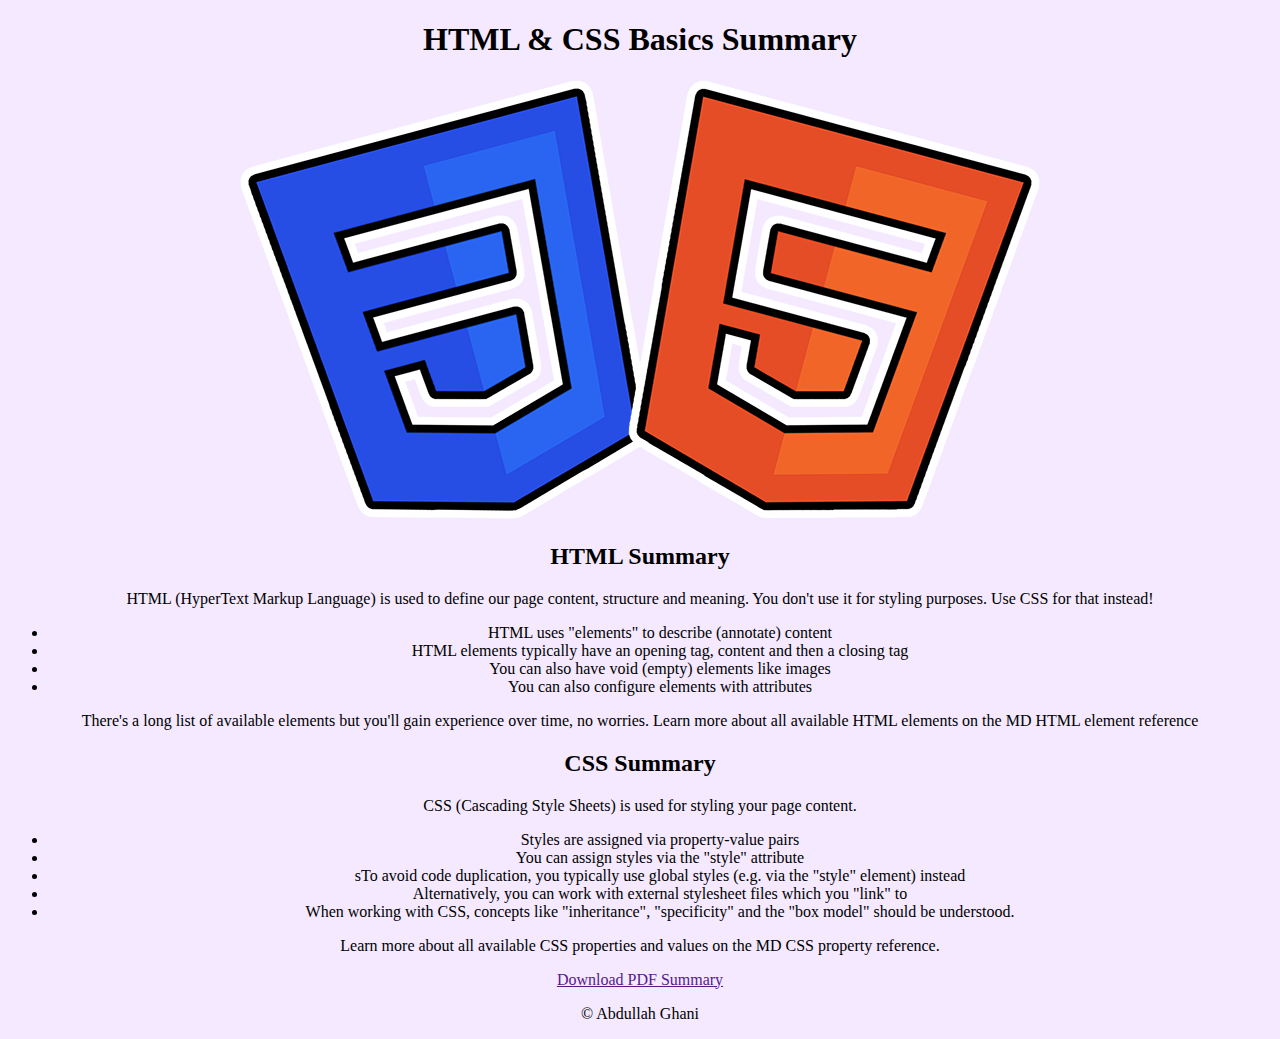
==== 002.Diving Deeper Into HTML and Css/index.html @ cbfa146a "html structure for css basic challenge" ====
<!DOCTYPE html>
<html lang="en">
  <head>
    <meta charset="UTF-8" />
    <meta http-equiv="X-UA-Compatible" content="IE=edge" />
    <meta name="viewport" content="width=device-width, initial-scale=1.0" />
    <link rel="stylesheet" href="./style/theme.css" />
    <title>HTML & CSS Basic Summary</title>
    <link rel="icon" type="image/x-icon" href="./images/html-css.png" />
  </head>
  <body>
    <header>
      <h1>HTML & CSS Basics Summary</h1>
      <img src="./images/html-css.png" alt="html-css-logo" />
    </header>
    <main>
      <section>
        <h2>HTML Summary</h2>
        <p>
          HTML (HyperText Markup Language) is used to define our page content,
          structure and meaning. You don't use it for styling purposes. Use CSS
          for that instead!
        </p>
        <ul>
          <li>HTML uses "elements" to describe (annotate) content</li>
          <li>
            HTML elements typically have an opening tag, content and then a
            closing tag
          </li>
          <li>You can also have void (empty) elements like images</li>
          <li>You can also configure elements with attributes</li>
        </ul>
        <p>
          There's a long list of available elements but you'll gain experience
          over time, no worries. Learn more about all available HTML elements
          <span>on the MD HTML element reference</span>
        </p>
      </section>
      <section>
        <h2>CSS Summary</h2>
        <p>
          CSS (Cascading Style Sheets) is used for styling your page content.
        </p>
        <ul>
          <li>Styles are assigned via property-value pairs</li>
          <li>You can assign styles via the "style" attribute</li>
          <li>
            sTo avoid code duplication, you typically use global styles (e.g.
            via the "style" element) instead
          </li>
          <li>
            Alternatively, you can work with external stylesheet files which you
            "link" to
          </li>
          <li>
            When working with CSS, concepts like "inheritance", "specificity"
            and the "box model" should be understood.
          </li>
        </ul>
        <p>
          Learn more about all available CSS properties and values on
          <span>the MD CSS property reference.</span>
        </p>
      </section>
    </main>
    <footer>
      <a href="">Download PDF Summary</a>
      <p>&copy; Abdullah Ghani</p>
    </footer>
  </body>
</html>
---- 002.Diving Deeper Into HTML and Css/style/theme.css ----
body {
  background-color: #f4e9fe;
  text-align: center;
}
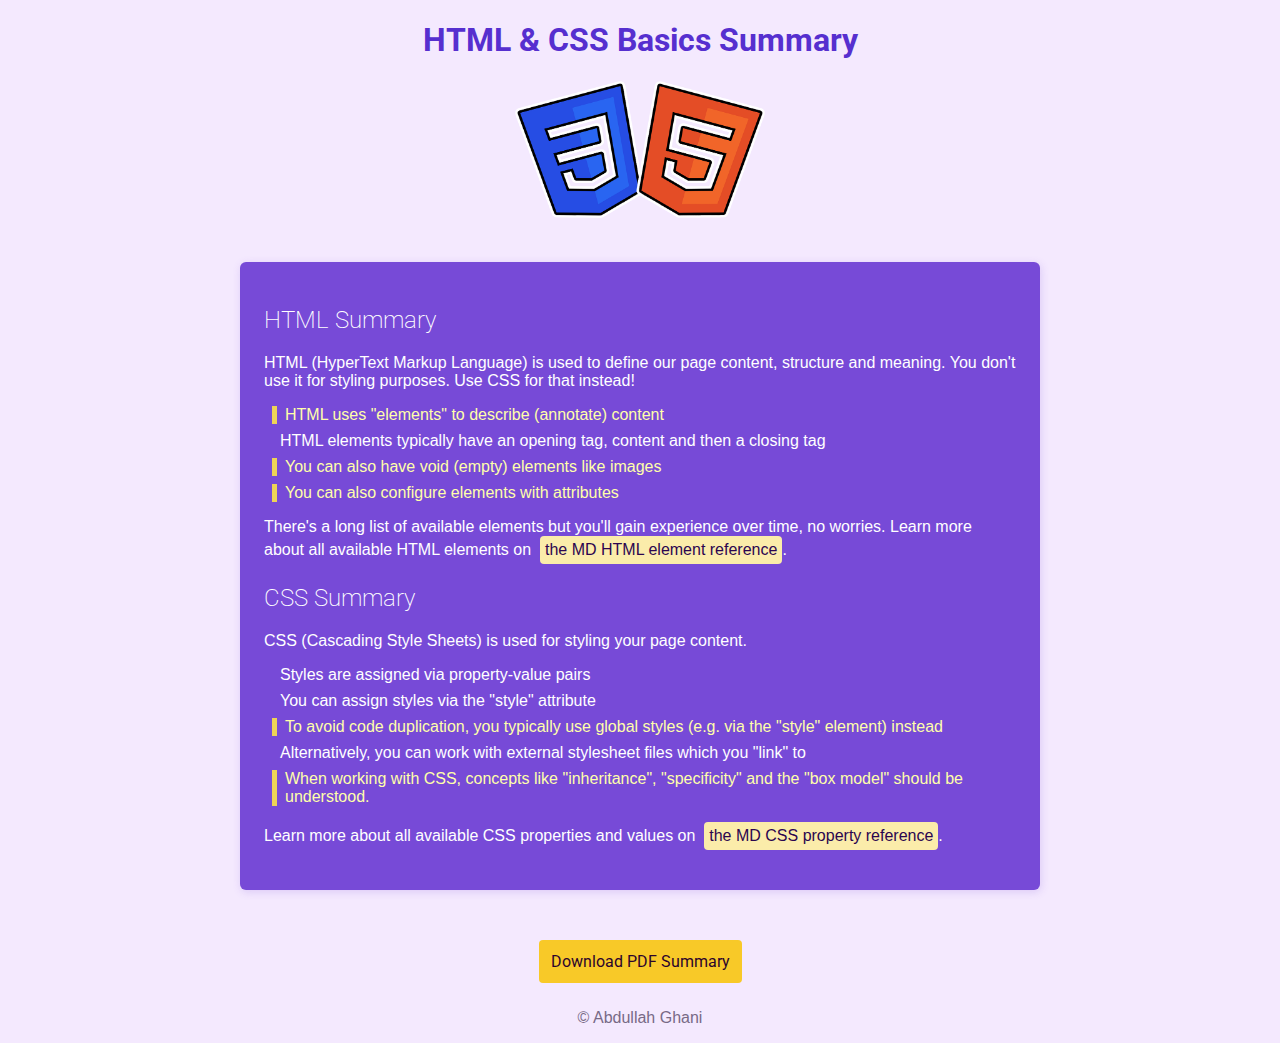
==== commit a9825367: "challenge completed without any help" ====
--- a/002.Diving Deeper Into HTML and Css/index.html
+++ b/002.Diving Deeper Into HTML and Css/index.html
@@ -5,6 +5,12 @@
     <meta http-equiv="X-UA-Compatible" content="IE=edge" />
     <meta name="viewport" content="width=device-width, initial-scale=1.0" />
     <link rel="stylesheet" href="./style/theme.css" />
+    <link rel="preconnect" href="https://fonts.googleapis.com" />
+    <link rel="preconnect" href="https://fonts.gstatic.com" crossorigin />
+    <link
+      href="https://fonts.googleapis.com/css2?family=Roboto:wght@200..700;900&display=swap"
+      rel="stylesheet"
+    />
     <title>HTML & CSS Basic Summary</title>
     <link rel="icon" type="image/x-icon" href="./images/html-css.png" />
   </head>
@@ -18,22 +24,29 @@
         <h2>HTML Summary</h2>
         <p>
           HTML (HyperText Markup Language) is used to define our page content,
-          structure and meaning. You don't use it for styling purposes. Use CSS
-          for that instead!
+          structure and meaning. You <strong>don't</strong> use it for styling
+          purposes. Use CSS for that instead!
         </p>
         <ul>
-          <li>HTML uses "elements" to describe (annotate) content</li>
+          <li class="highlight-list">
+            HTML uses "elements" to describe (annotate) content
+          </li>
           <li>
             HTML elements typically have an opening tag, content and then a
             closing tag
           </li>
-          <li>You can also have void (empty) elements like images</li>
-          <li>You can also configure elements with attributes</li>
+          <li class="highlight-list">
+            You can also have void (empty) elements like images
+          </li>
+          <li class="highlight-list">
+            You can also configure elements with attributes
+          </li>
         </ul>
         <p>
           There's a long list of available elements but you'll gain experience
           over time, no worries. Learn more about all available HTML elements
-          <span>on the MD HTML element reference</span>
+          on&nbsp;
+          <span>the MD HTML element reference</span>.
         </p>
       </section>
       <section>
@@ -44,22 +57,22 @@
         <ul>
           <li>Styles are assigned via property-value pairs</li>
           <li>You can assign styles via the "style" attribute</li>
-          <li>
-            sTo avoid code duplication, you typically use global styles (e.g.
-            via the "style" element) instead
+          <li class="highlight-list">
+            To avoid code duplication, you typically use global styles (e.g. via
+            the "style" element) instead
           </li>
           <li>
             Alternatively, you can work with external stylesheet files which you
             "link" to
           </li>
-          <li>
+          <li class="highlight-list">
             When working with CSS, concepts like "inheritance", "specificity"
             and the "box model" should be understood.
           </li>
         </ul>
         <p>
-          Learn more about all available CSS properties and values on
-          <span>the MD CSS property reference.</span>
+          Learn more about all available CSS properties and values on&nbsp;
+          <span>the MD CSS property reference</span>.
         </p>
       </section>
     </main>
--- a/002.Diving Deeper Into HTML and Css/style/theme.css
+++ b/002.Diving Deeper Into HTML and Css/style/theme.css
@@ -1,4 +1,64 @@
+* {
+  box-sizing: border-box;
+}
 body {
   background-color: #f4e9fe;
+  font-family: "Roboto", sans-serif;
   text-align: center;
 }
+h1 {
+  color: rgb(86, 47, 207);
+  font-weight: 700;
+}
+img {
+  width: 250px;
+}
+h2 {
+  font-weight: 200;
+}
+p,
+li {
+  font-family: sans-serif;
+  font-weight: 200;
+}
+main {
+  text-align: left;
+  background-color: rgb(119, 74, 215);
+  color: #fff;
+  padding: 24px;
+  max-width: 800px;
+  margin: 40px auto 40px auto;
+  border-radius: 6px;
+  box-shadow: 1px 2px 8px rgba(119, 74, 215, 0.2);
+}
+ul {
+  list-style: none;
+  padding: 0;
+}
+li {
+  margin: 8px;
+  padding: 0px 8px;
+}
+.highlight-list {
+  color: rgb(255, 255, 170);
+  border-left: 5px solid rgb(238, 211, 86);
+}
+p span {
+  display: inline-block;
+  background-color: rgb(251, 236, 170);
+  padding: 5px;
+  border-radius: 4px;
+  color: rgb(43, 5, 79);
+}
+a {
+  display: inline-block;
+  background-color: rgb(248, 201, 40);
+  padding: 12px;
+  border-radius: 4px;
+  text-decoration: none;
+  color: rgb(44, 4, 44);
+  margin: 10px 0;
+}
+footer p {
+  color: rgb(120, 106, 134);
+}
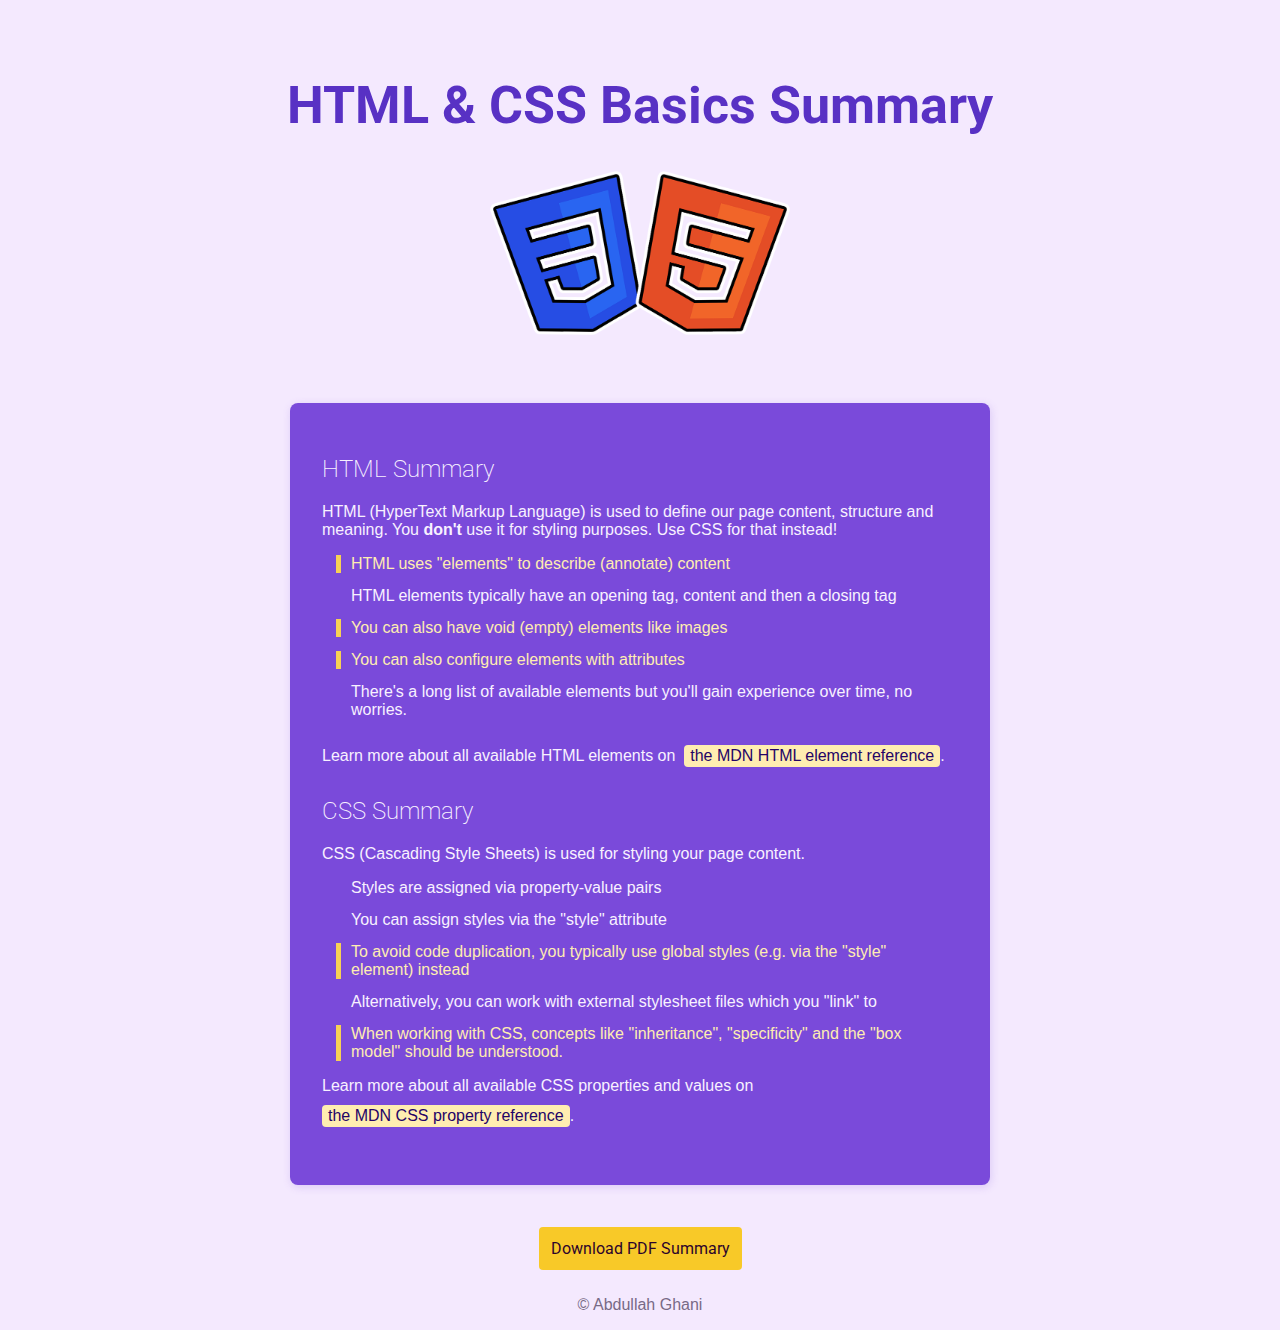
==== commit ec9ac90e: "styling list items and links" ====
--- a/002.Diving Deeper Into HTML and Css/index.html
+++ b/002.Diving Deeper Into HTML and Css/index.html
@@ -24,10 +24,11 @@
         <h2>HTML Summary</h2>
         <p>
           HTML (HyperText Markup Language) is used to define our page content,
-          structure and meaning. You <strong>don't</strong> use it for styling
-          purposes. Use CSS for that instead!
+          structure and meaning. You
+          <span class="highlight-text">don't</span> use it for styling purposes.
+          Use CSS for that instead!
         </p>
-        <ul>
+        <ul id="html-list">
           <li class="highlight-list">
             HTML uses "elements" to describe (annotate) content
           </li>
@@ -41,12 +42,18 @@
           <li class="highlight-list">
             You can also configure elements with attributes
           </li>
+          <li>
+            There's a long list of available elements but you'll gain experience
+            over time, no worries.
+          </li>
         </ul>
         <p>
-          There's a long list of available elements but you'll gain experience
-          over time, no worries. Learn more about all available HTML elements
-          on&nbsp;
-          <span>the MD HTML element reference</span>.
+          Learn more about all available HTML elements on&nbsp;
+          <a
+            href="https://developer.mozilla.org/en-US/docs/Web/HTML/Element"
+            target="_blank"
+            >the MDN HTML element reference</a
+          >.
         </p>
       </section>
       <section>
@@ -72,12 +79,18 @@
         </ul>
         <p>
           Learn more about all available CSS properties and values on&nbsp;
-          <span>the MD CSS property reference</span>.
+          <a
+            href="https://developer.mozilla.org/en-US/docs/Web/CSS/Reference"
+            target="_blank"
+            >the MDN CSS property reference</a
+          >.
         </p>
       </section>
     </main>
     <footer>
-      <a href="">Download PDF Summary</a>
+      <a href="./assets/html-css-basics-summary.pdf" target="_blank"
+        >Download PDF Summary</a
+      >
       <p>&copy; Abdullah Ghani</p>
     </footer>
   </body>
--- a/002.Diving Deeper Into HTML and Css/style/theme.css
+++ b/002.Diving Deeper Into HTML and Css/style/theme.css
@@ -4,52 +4,73 @@
 body {
   background-color: #f4e9fe;
   font-family: "Roboto", sans-serif;
+}
+/* header */
+header {
   text-align: center;
+  padding: 32px;
 }
 h1 {
-  color: rgb(86, 47, 207);
+  font-size: 52px;
+  color: rgb(88, 49, 196);
   font-weight: 700;
 }
-img {
-  width: 250px;
+header img {
+  width: 300px;
 }
 h2 {
   font-weight: 200;
 }
+/* end of header*/
+
+/* main */
+
+main {
+  text-align: left;
+  background-color: rgb(122, 74, 218);
+  color: rgb(248, 241, 255);
+  max-width: 700px;
+  padding: 32px;
+  margin: 32px auto;
+  border-radius: 8px;
+  box-shadow: 1px 2px 8px rgba(119, 74, 215, 0.2);
+}
+/* list styling */
 p,
 li {
   font-family: sans-serif;
   font-weight: 200;
 }
-main {
-  text-align: left;
-  background-color: rgb(119, 74, 215);
-  color: #fff;
-  padding: 24px;
-  max-width: 800px;
-  margin: 40px auto 40px auto;
-  border-radius: 6px;
-  box-shadow: 1px 2px 8px rgba(119, 74, 215, 0.2);
-}
 ul {
   list-style: none;
   padding: 0;
+  margin: 0;
 }
 li {
-  margin: 8px;
-  padding: 0px 8px;
+  margin: 14px;
+  padding-left: 10px;
+  border-left: 5px solid transparent;
 }
 .highlight-list {
-  color: rgb(255, 255, 170);
-  border-left: 5px solid rgb(238, 211, 86);
+  color: rgb(255, 237, 177);
+  border-color: rgb(247, 209, 85);
 }
-p span {
+.highlight-text {
+  font-weight: 600;
+}
+p a {
   display: inline-block;
-  background-color: rgb(251, 236, 170);
-  padding: 5px;
+  text-decoration: none;
+  color: rgb(36, 3, 102);
+  background-color: rgb(255, 237, 177);
+  padding: 2px 6px;
   border-radius: 4px;
-  color: rgb(43, 5, 79);
 }
+p a:hover,
+p a:active {
+  background-color: rgb(250, 201, 39);
+}
+
 a {
   display: inline-block;
   background-color: rgb(248, 201, 40);
@@ -59,6 +80,11 @@
   color: rgb(44, 4, 44);
   margin: 10px 0;
 }
+
+/* Footer */
+footer {
+  text-align: center;
+}
 footer p {
   color: rgb(120, 106, 134);
 }
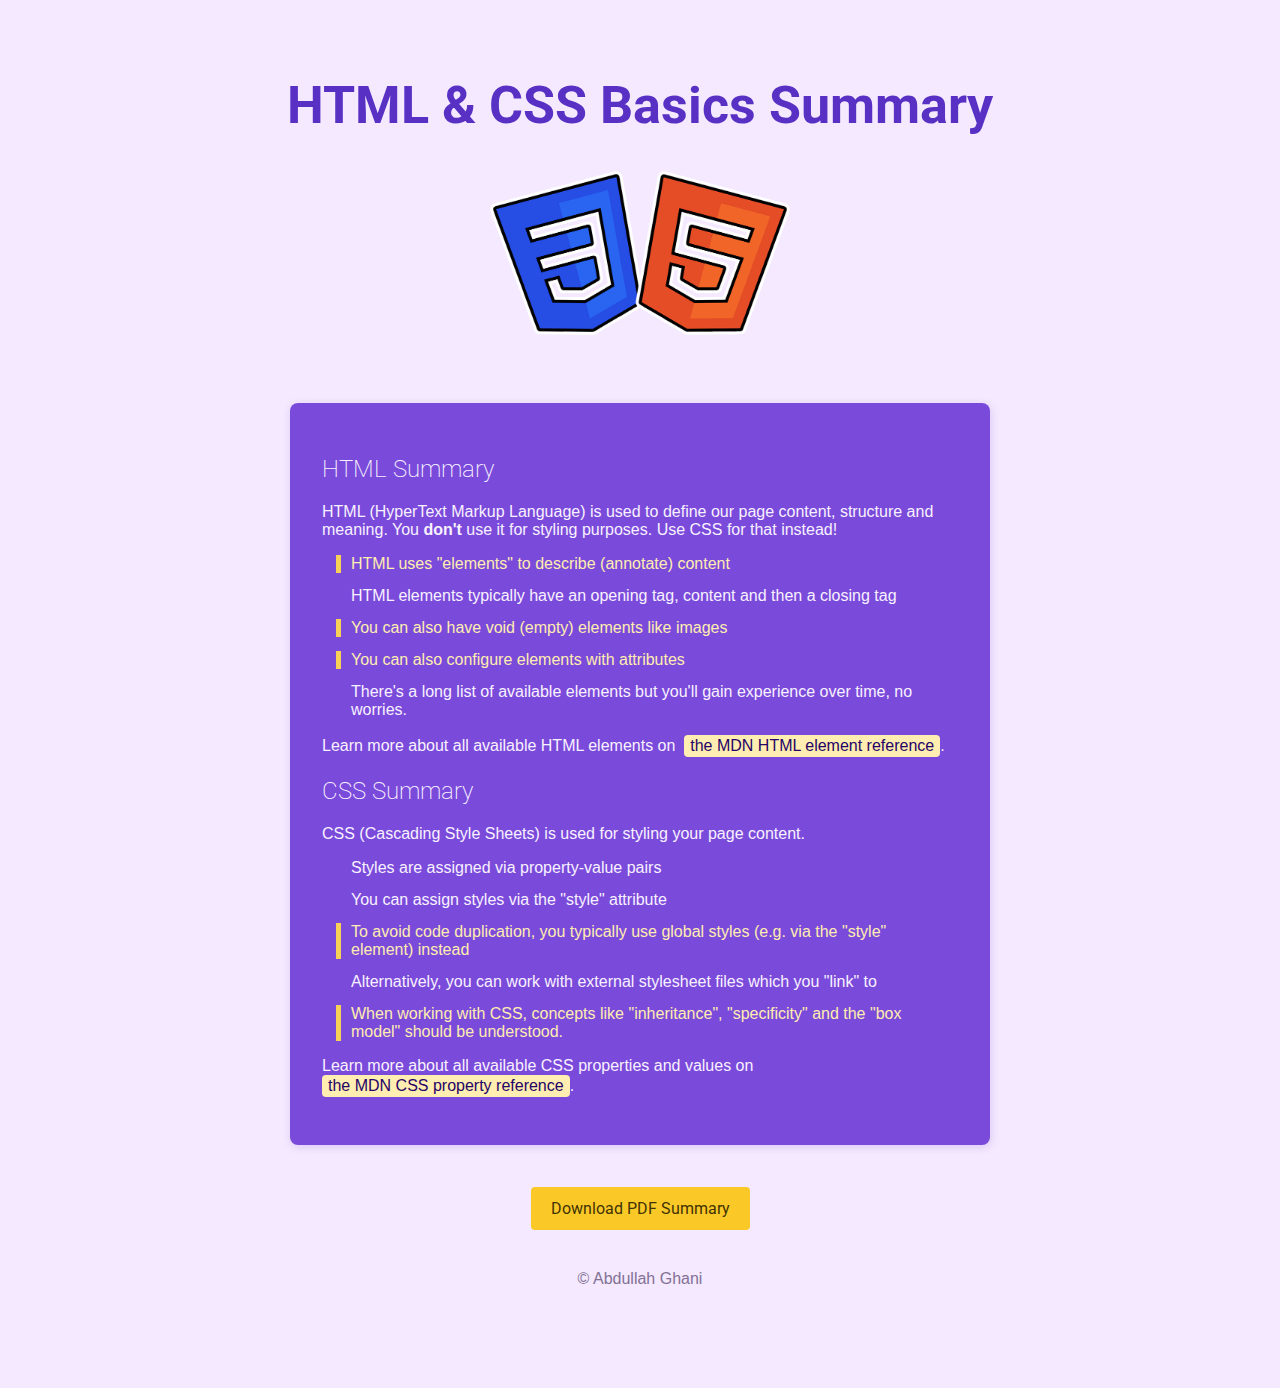
==== commit 4685da10: "project wrap" ====
--- a/002.Diving Deeper Into HTML and Css/index.html
+++ b/002.Diving Deeper Into HTML and Css/index.html
@@ -25,8 +25,8 @@
         <p>
           HTML (HyperText Markup Language) is used to define our page content,
           structure and meaning. You
-          <span class="highlight-text">don't</span> use it for styling purposes.
-          Use CSS for that instead!
+          <strong class="highlight-text">don't</strong> use it for styling
+          purposes. Use CSS for that instead!
         </p>
         <ul id="html-list">
           <li class="highlight-list">
--- a/002.Diving Deeper Into HTML and Css/style/theme.css
+++ b/002.Diving Deeper Into HTML and Css/style/theme.css
@@ -71,20 +71,26 @@
   background-color: rgb(250, 201, 39);
 }
 
-a {
-  display: inline-block;
-  background-color: rgb(248, 201, 40);
-  padding: 12px;
-  border-radius: 4px;
-  text-decoration: none;
-  color: rgb(44, 4, 44);
-  margin: 10px 0;
-}
-
 /* Footer */
 footer {
   text-align: center;
+  margin-bottom: 100px;
+}
+
+footer a {
+  display: inline-block;
+  text-decoration: none;
+  color: rgb(66, 51, 4);
+  background-color: rgb(250, 201, 39);
+  padding: 12px 20px;
+  border-radius: 4px;
+  margin: 10px 0;
+}
+footer a:hover,
+footer a:active {
+  background-color: rgb(255, 186, 58);
 }
 footer p {
-  color: rgb(120, 106, 134);
+  color: rgb(131, 113, 149);
+  margin-top: 30px;
 }
